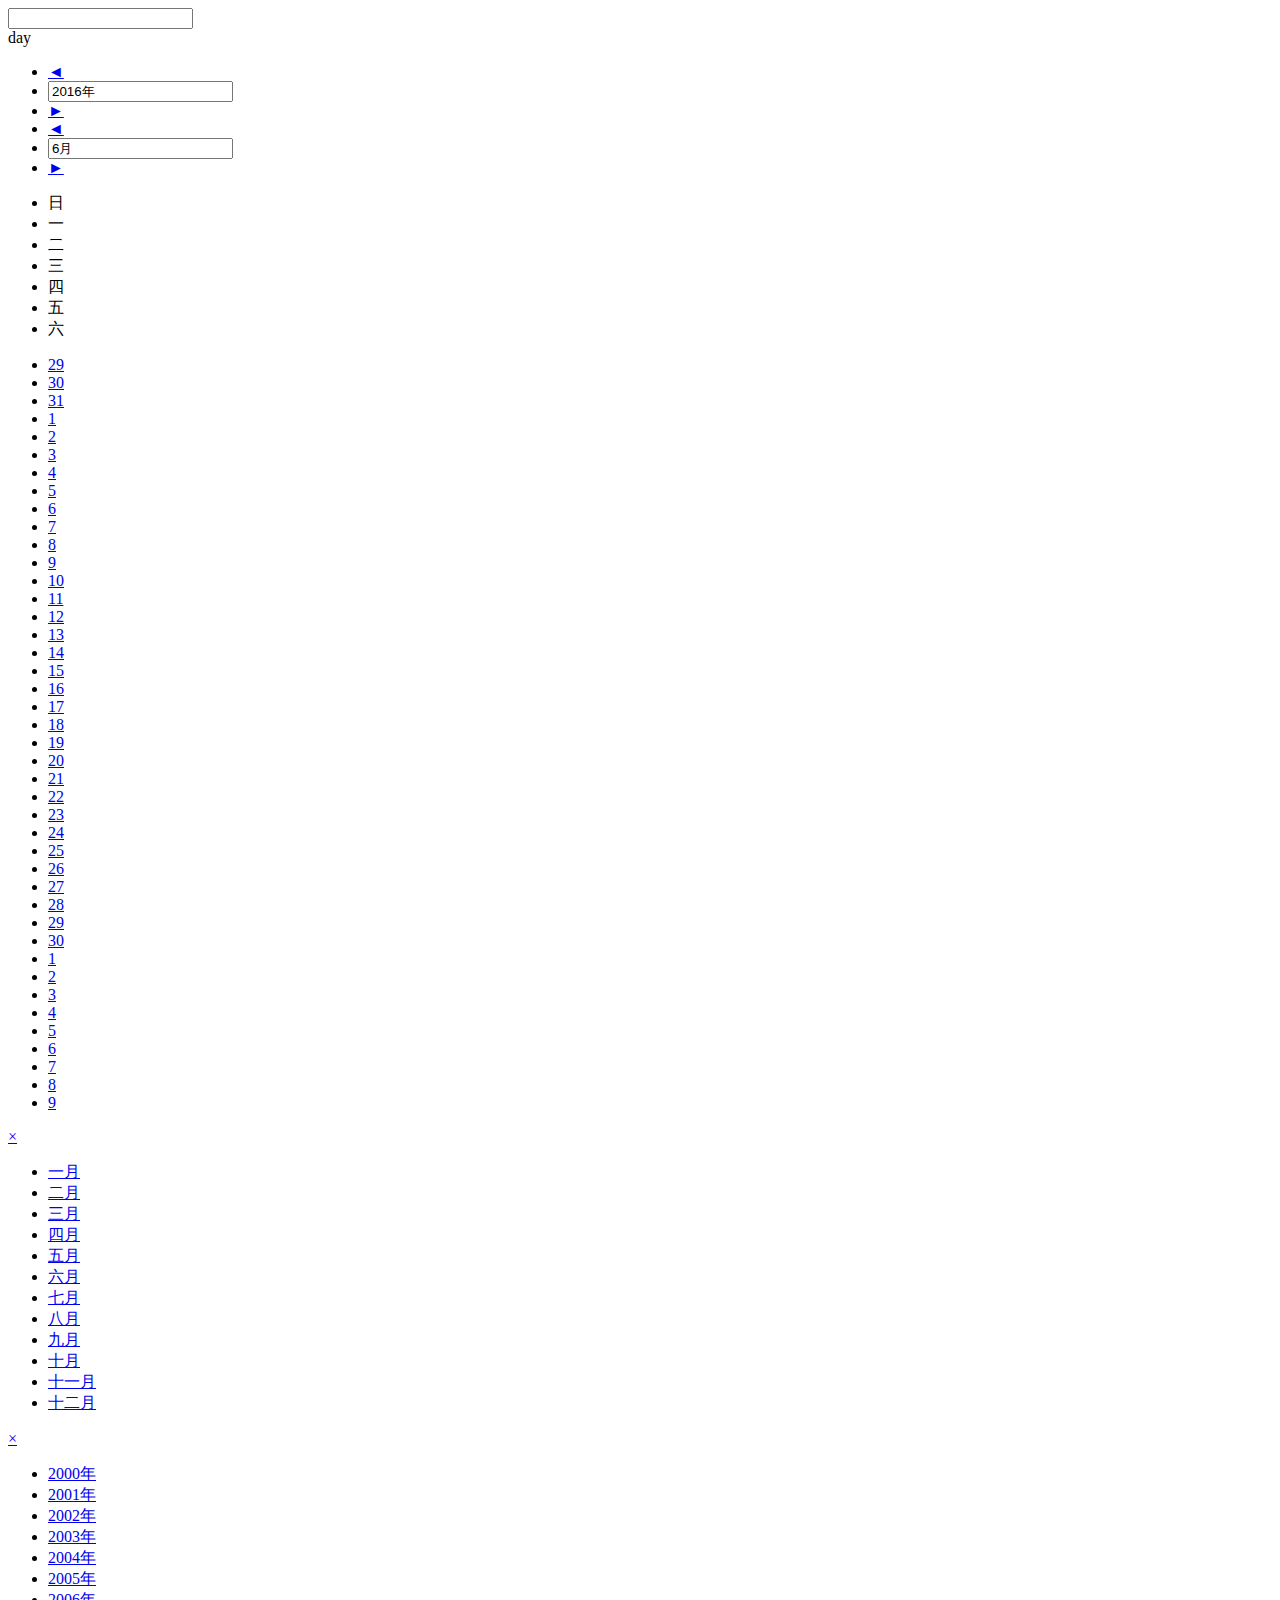
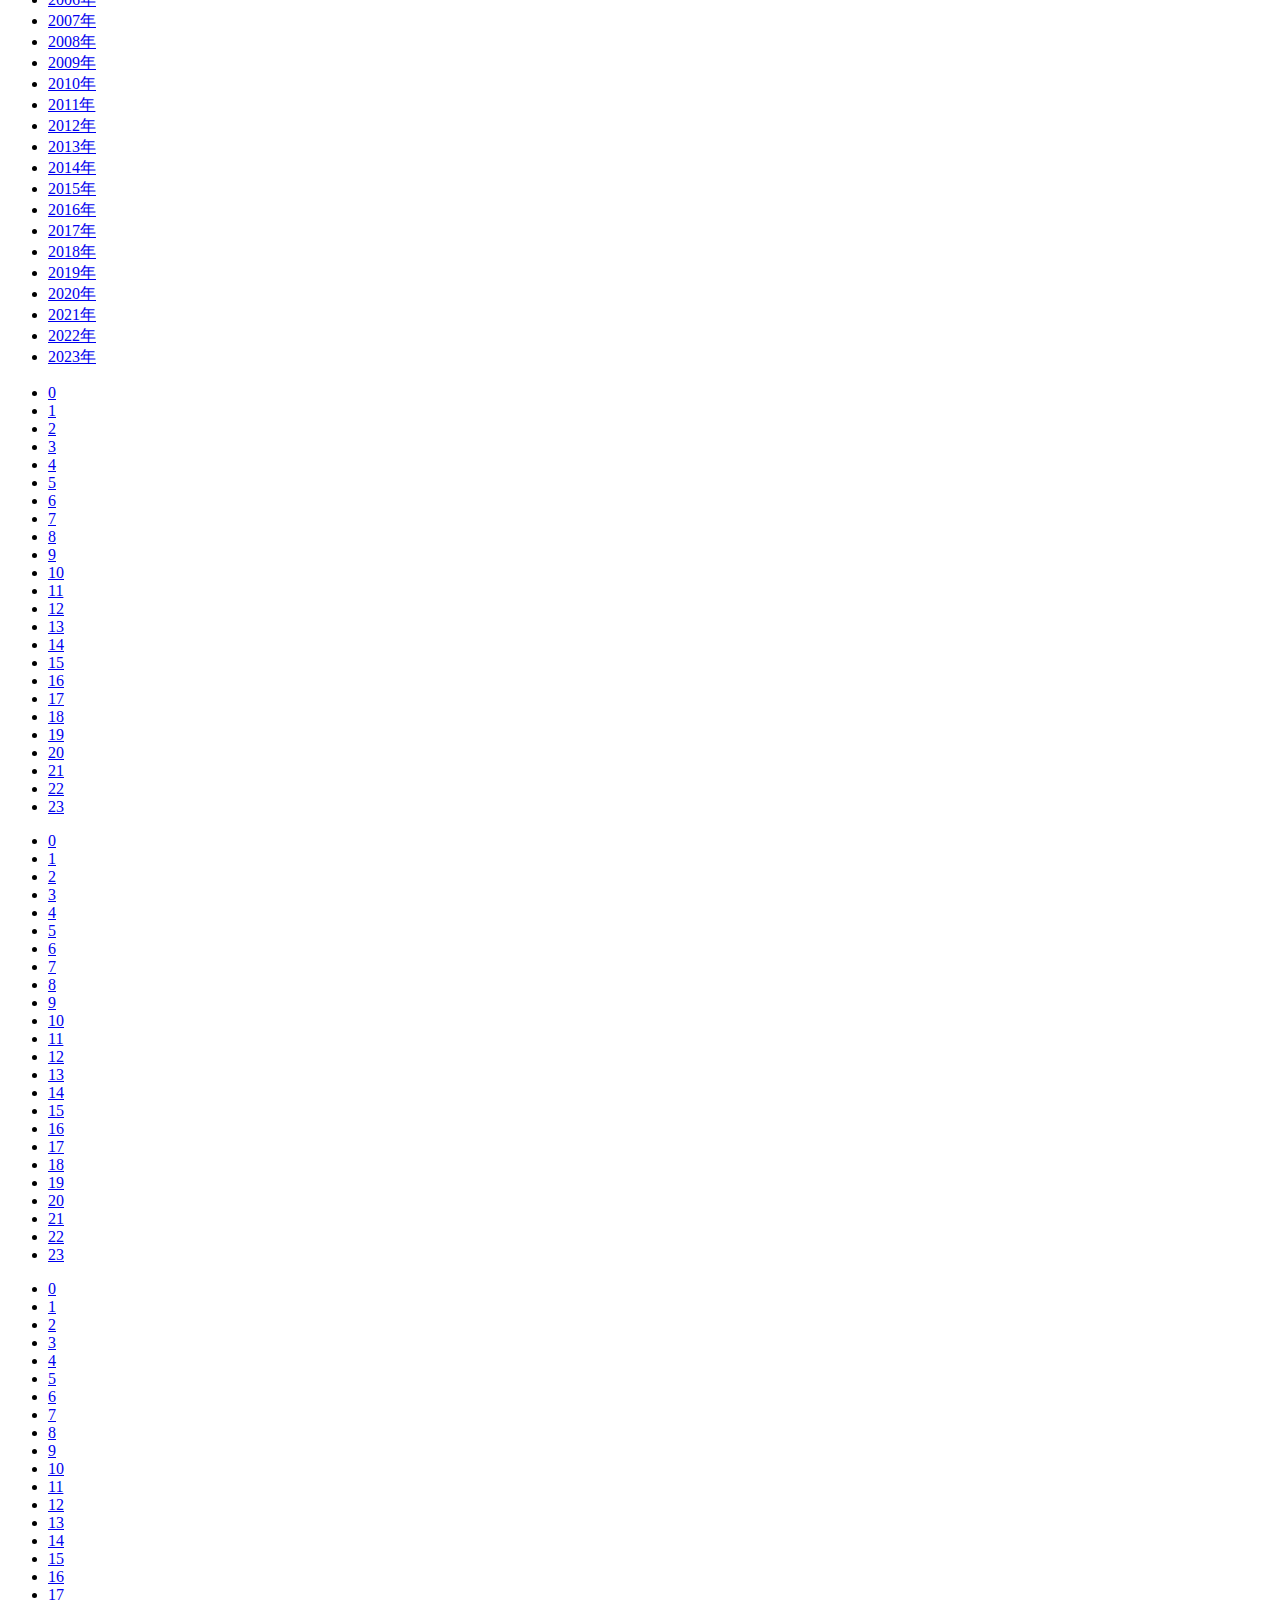
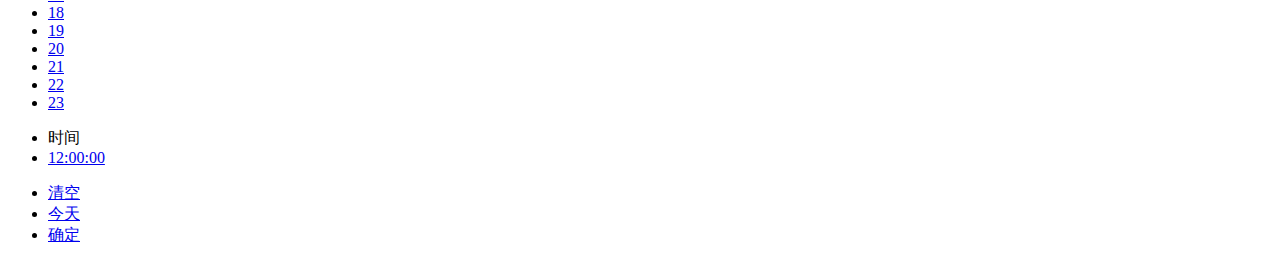
==== index.html @ f988fb54 "Update index.html" ====
<!DOCTYPE html>
<html>
	<head>
		<meta charset="utf-8" />
		<title></title>
		<link rel="stylesheet" type="text/css" href="css/datePicker.css"/>
	</head>
	<body>
		
		<div class="datePicker" id="myce">
			<input type="text" class="datePicker-input"/>
			<div class="datePicker-icon">day</div>
			
			<div class="datePicker-showdate">
				
				<ul class="date-title">
					<li class="year-prev btn"><a href="javascript:void(0);">◄</a></li>
					<li	class="year-li text"><input type="text" name="" id="" value="2016年" /></li>
					<li class="year-next btn"><a href="javascript:void(0);">►</a></li>
					<li class="month-prev btn"><a href="javascript:void(0);">◄</a></li>
					<li	class="month-li text"><input type="text" name="" id="" value="6月" /></li>
					<li class="month-next btn"><a href="javascript:void(0);">►</a></li>
				</ul>
				<ul class="date-title2"></ul>
				
				
				<div class="data-content">
					
					<div class="content-day">
						
						<ul class="week-title">
							<li>日</li>
							<li>一</li>
							<li>二</li>
							<li>三</li>
							<li>四</li>
							<li>五</li>
							<li>六</li>
						</ul>
						
						<ul class="day-content">
							<li class="not"><a href="javascript:void(0);">29</a></li>
							<li class="not"><a href="javascript:void(0);">30</a></li>
							<li class="not"><a href="javascript:void(0);">31</a></li>
							<li><a href="javascript:void(0);">1</a></li>
							<li><a href="javascript:void(0);">2</a></li>
							<li><a href="javascript:void(0);">3</a></li>
							<li class="week"><a href="javascript:void(0);">4</a></li>
							
							<li class="week"><a href="javascript:void(0);">5</a></li>
							<li><a href="javascript:void(0);">6</a></li>
							<li><a href="javascript:void(0);">7</a></li>
							<li><a href="javascript:void(0);">8</a></li>
							<li><a href="javascript:void(0);">9</a></li>
							<li><a href="javascript:void(0);">10</a></li>
							<li class="week"><a href="javascript:void(0);">11</a></li>
							
							<li class="week"><a href="javascript:void(0);">12</a></li>
							<li><a href="javascript:void(0);">13</a></li>
							<li><a href="javascript:void(0);">14</a></li>
							<li><a href="javascript:void(0);">15</a></li>
							<li><a href="javascript:void(0);">16</a></li>
							<li><a href="javascript:void(0);">17</a></li>
							<li class="week"><a href="javascript:void(0);">18</a></li>
							
							<li class="week"><a href="javascript:void(0);">19</a></li>
							<li><a href="javascript:void(0);">20</a></li>
							<li><a href="javascript:void(0);">21</a></li>
							<li><a href="javascript:void(0);">22</a></li>
							<li><a href="javascript:void(0);">23</a></li>
							<li><a href="javascript:void(0);">24</a></li>
							<li class="week"><a href="javascript:void(0);">25</a></li>
							
							<li class="week"><a href="javascript:void(0);">26</a></li>
							<li class="on"><a href="javascript:void(0);">27</a></li>
							<li><a href="javascript:void(0);">28</a></li>
							<li><a href="javascript:void(0);">29</a></li>
							<li><a href="javascript:void(0);">30</a></li>
							<li class="not"><a href="javascript:void(0);">1</a></li>
							<li class="not"><a href="javascript:void(0);">2</a></li>
							
							<li class="not"><a href="javascript:void(0);">3</a></li>
							<li class="not"><a href="javascript:void(0);">4</a></li>
							<li class="not"><a href="javascript:void(0);">5</a></li>
							<li class="not"><a href="javascript:void(0);">6</a></li>
							<li class="not"><a href="javascript:void(0);">7</a></li>
							<li class="not"><a href="javascript:void(0);">8</a></li>
							<li class="not"><a href="javascript:void(0);">9</a></li>
						</ul>
					</div>
					
					<div class="content-month">
						<div id="close-month"><a href="javascript:void(0);">×</a></div>
						<ul>
							<li><a href="javascript:void(0);">一月</a></li>
							<li><a href="javascript:void(0);">二月</a></li>
							<li><a href="javascript:void(0);">三月</a></li>
							<li><a href="javascript:void(0);">四月</a></li>
							<li><a href="javascript:void(0);">五月</a></li>
							<li><a href="javascript:void(0);">六月</a></li>
							<li><a href="javascript:void(0);">七月</a></li>
							<li><a href="javascript:void(0);">八月</a></li>
							<li><a href="javascript:void(0);">九月</a></li>
							<li><a href="javascript:void(0);">十月</a></li>
							<li><a href="javascript:void(0);">十一月</a></li>
							<li><a href="javascript:void(0);">十二月</a></li>
						</ul>
						
					</div>
					
					<div class="content-year">
						<div id="close-year"><a href="javascript:void(0);">×</a></div>
						<ul>
							<li><a href="javascript:void(0);">2000年</a></li>
							<li><a href="javascript:void(0);">2001年</a></li>
							<li><a href="javascript:void(0);">2002年</a></li>
							<li><a href="javascript:void(0);">2003年</a></li>
							<li><a href="javascript:void(0);">2004年</a></li>
							<li><a href="javascript:void(0);">2005年</a></li>
							<li><a href="javascript:void(0);">2006年</a></li>
							<li><a href="javascript:void(0);">2007年</a></li>
							<li><a href="javascript:void(0);">2008年</a></li>
							<li><a href="javascript:void(0);">2009年</a></li>
							<li><a href="javascript:void(0);">2010年</a></li>
							<li><a href="javascript:void(0);">2011年</a></li>
							<li><a href="javascript:void(0);">2012年</a></li>
							<li><a href="javascript:void(0);">2013年</a></li>
							<li><a href="javascript:void(0);">2014年</a></li>
							<li><a href="javascript:void(0);">2015年</a></li>
							<li><a href="javascript:void(0);">2016年</a></li>
							<li><a href="javascript:void(0);">2017年</a></li>
							<li><a href="javascript:void(0);">2018年</a></li>
							<li><a href="javascript:void(0);">2019年</a></li>
							<li><a href="javascript:void(0);">2020年</a></li>
							<li><a href="javascript:void(0);">2021年</a></li>
							<li><a href="javascript:void(0);">2022年</a></li>
							<li><a href="javascript:void(0);">2023年</a></li>
						</ul>
					</div>
					
					
					<div class="content-date">
						<ul class="date-hours">
							<li><a href="javascript:void(0);">0</a></li>
							<li><a href="javascript:void(0);">1</a></li>
							<li><a href="javascript:void(0);">2</a></li>
							<li><a href="javascript:void(0);">3</a></li>
							<li><a href="javascript:void(0);">4</a></li>
							<li><a href="javascript:void(0);">5</a></li>
							<li><a href="javascript:void(0);">6</a></li>
							<li><a href="javascript:void(0);">7</a></li>
							<li><a href="javascript:void(0);">8</a></li>
							<li><a href="javascript:void(0);">9</a></li>
							<li><a href="javascript:void(0);">10</a></li>
							<li><a href="javascript:void(0);">11</a></li>
							<li><a href="javascript:void(0);">12</a></li>
							<li><a href="javascript:void(0);">13</a></li>
							<li><a href="javascript:void(0);">14</a></li>
							<li><a href="javascript:void(0);">15</a></li>
							<li><a href="javascript:void(0);">16</a></li>
							<li><a href="javascript:void(0);">17</a></li>
							<li><a href="javascript:void(0);">18</a></li>
							<li><a href="javascript:void(0);">19</a></li>
							<li><a href="javascript:void(0);">20</a></li>
							<li><a href="javascript:void(0);">21</a></li>
							<li><a href="javascript:void(0);">22</a></li>
							<li><a href="javascript:void(0);">23</a></li>
						</ul>
						
						<ul class="date-minutes">
							<li><a href="javascript:void(0);">0</a></li>
							<li><a href="javascript:void(0);">1</a></li>
							<li><a href="javascript:void(0);">2</a></li>
							<li><a href="javascript:void(0);">3</a></li>
							<li><a href="javascript:void(0);">4</a></li>
							<li><a href="javascript:void(0);">5</a></li>
							<li><a href="javascript:void(0);">6</a></li>
							<li><a href="javascript:void(0);">7</a></li>
							<li><a href="javascript:void(0);">8</a></li>
							<li><a href="javascript:void(0);">9</a></li>
							<li><a href="javascript:void(0);">10</a></li>
							<li><a href="javascript:void(0);">11</a></li>
							<li><a href="javascript:void(0);">12</a></li>
							<li><a href="javascript:void(0);">13</a></li>
							<li><a href="javascript:void(0);">14</a></li>
							<li><a href="javascript:void(0);">15</a></li>
							<li><a href="javascript:void(0);">16</a></li>
							<li><a href="javascript:void(0);">17</a></li>
							<li><a href="javascript:void(0);">18</a></li>
							<li><a href="javascript:void(0);">19</a></li>
							<li><a href="javascript:void(0);">20</a></li>
							<li><a href="javascript:void(0);">21</a></li>
							<li><a href="javascript:void(0);">22</a></li>
							<li><a href="javascript:void(0);">23</a></li>
						</ul>
						
						<ul class="date-seconds">
							<li><a href="javascript:void(0);">0</a></li>
							<li><a href="javascript:void(0);">1</a></li>
							<li><a href="javascript:void(0);">2</a></li>
							<li><a href="javascript:void(0);">3</a></li>
							<li><a href="javascript:void(0);">4</a></li>
							<li><a href="javascript:void(0);">5</a></li>
							<li><a href="javascript:void(0);">6</a></li>
							<li><a href="javascript:void(0);">7</a></li>
							<li><a href="javascript:void(0);">8</a></li>
							<li><a href="javascript:void(0);">9</a></li>
							<li><a href="javascript:void(0);">10</a></li>
							<li><a href="javascript:void(0);">11</a></li>
							<li><a href="javascript:void(0);">12</a></li>
							<li><a href="javascript:void(0);">13</a></li>
							<li><a href="javascript:void(0);">14</a></li>
							<li><a href="javascript:void(0);">15</a></li>
							<li><a href="javascript:void(0);">16</a></li>
							<li><a href="javascript:void(0);">17</a></li>
							<li><a href="javascript:void(0);">18</a></li>
							<li><a href="javascript:void(0);">19</a></li>
							<li><a href="javascript:void(0);">20</a></li>
							<li><a href="javascript:void(0);">21</a></li>
							<li><a href="javascript:void(0);">22</a></li>
							<li><a href="javascript:void(0);">23</a></li>
						</ul>
					</div>
					
				</div>
				
				<div class="date-bottom">
					<ul class="date-date">
						<li class="key">时间</li>
						<li class="value"><a href="javascript:void(0);">12:00:00</a></li>
					</ul>
					
					<ul class="date-btns">
						<li><a href="javascript:void(0);">清空</a></li>
						<li><a href="javascript:void(0);">今天</a></li>
						<li><a href="javascript:void(0);">确定</a></li>
					</ul>
				</div>
				
			</div>
		</div>
		
		<!--<div class="datePicker" id="myce"></div>-->
		
		<script src="js/datePicker.js" type="text/javascript" charset="utf-8"></script>
		<script type="text/javascript">
			
			
		
			var uls = document.getElementById('myce').getElementsByTagName('ul');
			var ul = null;
			
			for(var i = 0, len = uls.length; i < len; i++){
				if(uls[i].className == "date-hours"){
					ul = uls[i];
					uls = null;
					break;
				}
			}
			
			
			var direct = 0;
			
			function scrollFunc(e) {
		        var ss = 0;
		        e = e || window.event;
		        
		        if (e.wheelDelta) {  //判断浏览器IE，谷歌滑轮事件             
		            if (e.wheelDelta > 0) { //当滑轮向上滚动时
		            	direct++;
		            }
		            if (e.wheelDelta < 0) { //当滑轮向下滚动时
		            	direct--;
		            }
		        } else if (e.detail) {  //Firefox滑轮事件
		            if (e.detail> 0) { //当滑轮向上滚动时
		            	direct++;
		            }
		            if (e.detail< 0) { //当滑轮向下滚动时
		            	direct--;
		            }
		        }
		        
		        
		        if(direct >= 0){
		        	direct = 0;
		        }
		        if(direct <= -23){
		        	direct = -23;
		        }
		        
		       	console.log(direct <= -23)
		       	console.log(direct);
		       	
		        ul.style.top = direct * 30 + 'px';
		        
		    }
			
			
		   
		    if(document.implementation.hasFeature("mousewheel")){
		    	 ul.onmousewheel = scrollFunc;
		    }else{
		    	 ul.DOMMouseScroll = scrollFunc;
		    }
		    
			
			
		</script>
	</body>
</html>
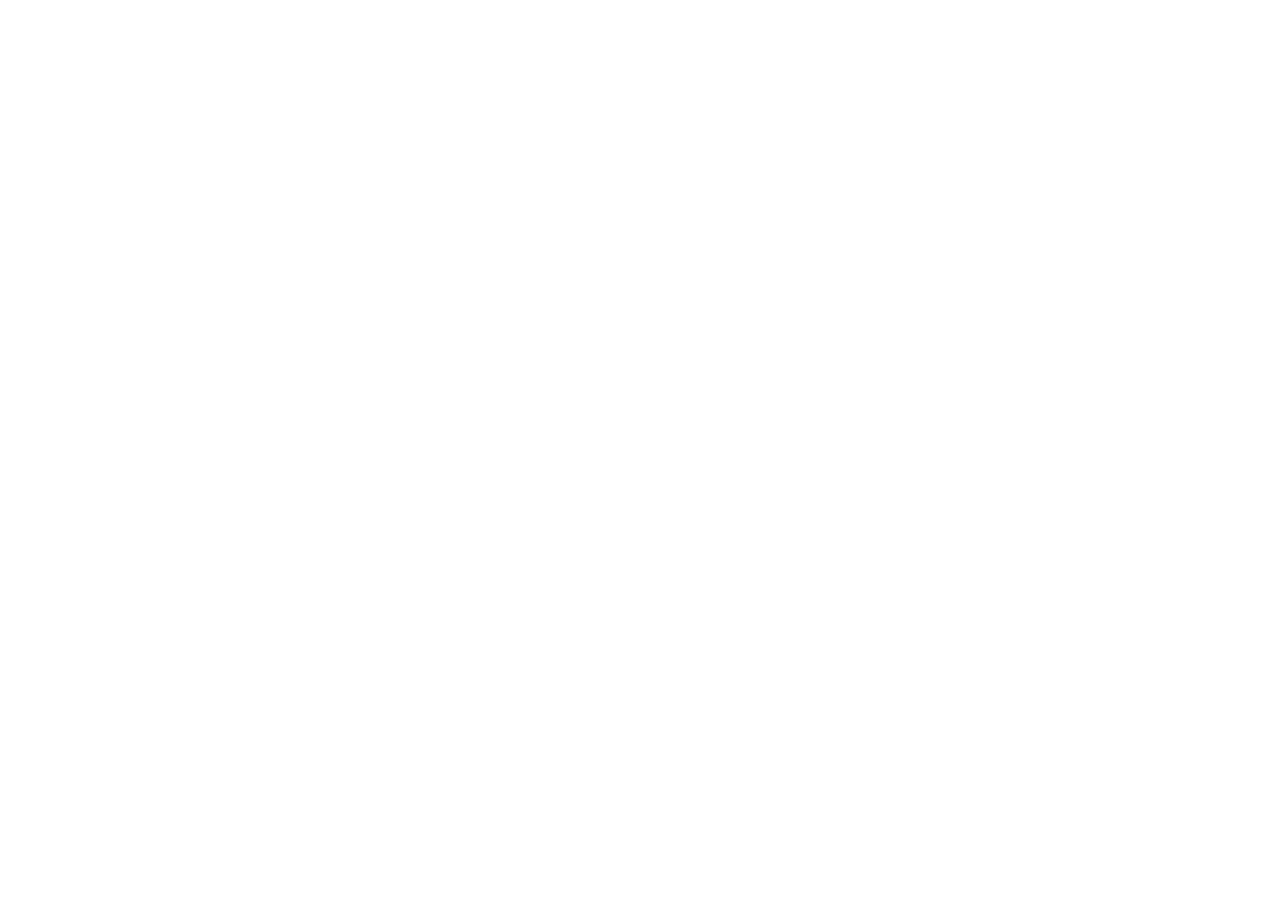
==== commit 16f60012: "Update index.html" ====
--- a/index.html
+++ b/index.html
@@ -6,7 +6,7 @@
 		<link rel="stylesheet" type="text/css" href="css/datePicker.css"/>
 	</head>
 	<body>
-		
+<!--		
 		<div class="datePicker" id="myce">
 			<input type="text" class="datePicker-input"/>
 			<div class="datePicker-icon">day</div>
@@ -39,53 +39,53 @@
 						</ul>
 						
 						<ul class="day-content">
-							<li class="not"><a href="javascript:void(0);">29</a></li>
-							<li class="not"><a href="javascript:void(0);">30</a></li>
-							<li class="not"><a href="javascript:void(0);">31</a></li>
+							<li><a href="javascript:void(0);" class="not">29</a></li>
+							<li><a href="javascript:void(0);" class="not">30</a></li>
+							<li><a href="javascript:void(0);" class="not">31</a></li>
 							<li><a href="javascript:void(0);">1</a></li>
 							<li><a href="javascript:void(0);">2</a></li>
 							<li><a href="javascript:void(0);">3</a></li>
-							<li class="week"><a href="javascript:void(0);">4</a></li>
-							
-							<li class="week"><a href="javascript:void(0);">5</a></li>
+							<li><a href="javascript:void(0);" class="week">4</a></li>
+							
+							<li><a href="javascript:void(0);" class="week">5</a></li>
 							<li><a href="javascript:void(0);">6</a></li>
 							<li><a href="javascript:void(0);">7</a></li>
 							<li><a href="javascript:void(0);">8</a></li>
 							<li><a href="javascript:void(0);">9</a></li>
 							<li><a href="javascript:void(0);">10</a></li>
-							<li class="week"><a href="javascript:void(0);">11</a></li>
-							
-							<li class="week"><a href="javascript:void(0);">12</a></li>
+							<li><a href="javascript:void(0);" class="week">11</a></li>
+							
+							<li><a href="javascript:void(0);" class="week">12</a></li>
 							<li><a href="javascript:void(0);">13</a></li>
 							<li><a href="javascript:void(0);">14</a></li>
 							<li><a href="javascript:void(0);">15</a></li>
 							<li><a href="javascript:void(0);">16</a></li>
 							<li><a href="javascript:void(0);">17</a></li>
-							<li class="week"><a href="javascript:void(0);">18</a></li>
-							
-							<li class="week"><a href="javascript:void(0);">19</a></li>
+							<li><a href="javascript:void(0);" class="week">18</a></li>
+							
+							<li><a href="javascript:void(0);" class="week">19</a></li>
 							<li><a href="javascript:void(0);">20</a></li>
 							<li><a href="javascript:void(0);">21</a></li>
 							<li><a href="javascript:void(0);">22</a></li>
 							<li><a href="javascript:void(0);">23</a></li>
 							<li><a href="javascript:void(0);">24</a></li>
-							<li class="week"><a href="javascript:void(0);">25</a></li>
-							
-							<li class="week"><a href="javascript:void(0);">26</a></li>
-							<li class="on"><a href="javascript:void(0);">27</a></li>
+							<li><a href="javascript:void(0);" class="week">25</a></li>
+							
+							<li><a href="javascript:void(0);" class="week">26</a></li>
+							<li><a href="javascript:void(0);" class="on">27</a></li>
 							<li><a href="javascript:void(0);">28</a></li>
 							<li><a href="javascript:void(0);">29</a></li>
 							<li><a href="javascript:void(0);">30</a></li>
-							<li class="not"><a href="javascript:void(0);">1</a></li>
-							<li class="not"><a href="javascript:void(0);">2</a></li>
-							
-							<li class="not"><a href="javascript:void(0);">3</a></li>
-							<li class="not"><a href="javascript:void(0);">4</a></li>
-							<li class="not"><a href="javascript:void(0);">5</a></li>
-							<li class="not"><a href="javascript:void(0);">6</a></li>
-							<li class="not"><a href="javascript:void(0);">7</a></li>
-							<li class="not"><a href="javascript:void(0);">8</a></li>
-							<li class="not"><a href="javascript:void(0);">9</a></li>
+							<li><a href="javascript:void(0);"  class="not">1</a></li>
+							<li><a href="javascript:void(0);"  class="not">2</a></li>
+							
+							<li><a href="javascript:void(0);" class="not">3</a></li>
+							<li><a href="javascript:void(0);" class="not">4</a></li>
+							<li><a href="javascript:void(0);" class="not">5</a></li>
+							<li><a href="javascript:void(0);" class="not">6</a></li>
+							<li><a href="javascript:void(0);" class="not">7</a></li>
+							<li><a href="javascript:void(0);" class="not">8</a></li>
+							<li><a href="javascript:void(0);" class="not">9</a></li>
 						</ul>
 					</div>
 					
@@ -140,6 +140,15 @@
 					
 					
 					<div class="content-date">
+						
+						<div class="date-check">
+							<span class="cancel">取消</span>
+							<span class="confirm">确定</span>
+						</div>
+						<div class="date-line">
+							
+						</div>
+						
 						<ul class="date-hours">
 							<li><a href="javascript:void(0);">0</a></li>
 							<li><a href="javascript:void(0);">1</a></li>
@@ -239,12 +248,12 @@
 				
 			</div>
 		</div>
-		
-		<!--<div class="datePicker" id="myce"></div>-->
+		-->
+		<div class="datePicker" id="myce"></div>
 		
 		<script src="js/datePicker.js" type="text/javascript" charset="utf-8"></script>
 		<script type="text/javascript">
-			
+			var dat = new DatePicker({id:"myce", type : "Y-M-D-H"});
 			
 		
 			var uls = document.getElementById('myce').getElementsByTagName('ul');
@@ -262,7 +271,6 @@
 			var direct = 0;
 			
 			function scrollFunc(e) {
-		        var ss = 0;
 		        e = e || window.event;
 		        
 		        if (e.wheelDelta) {  //判断浏览器IE，谷歌滑轮事件             
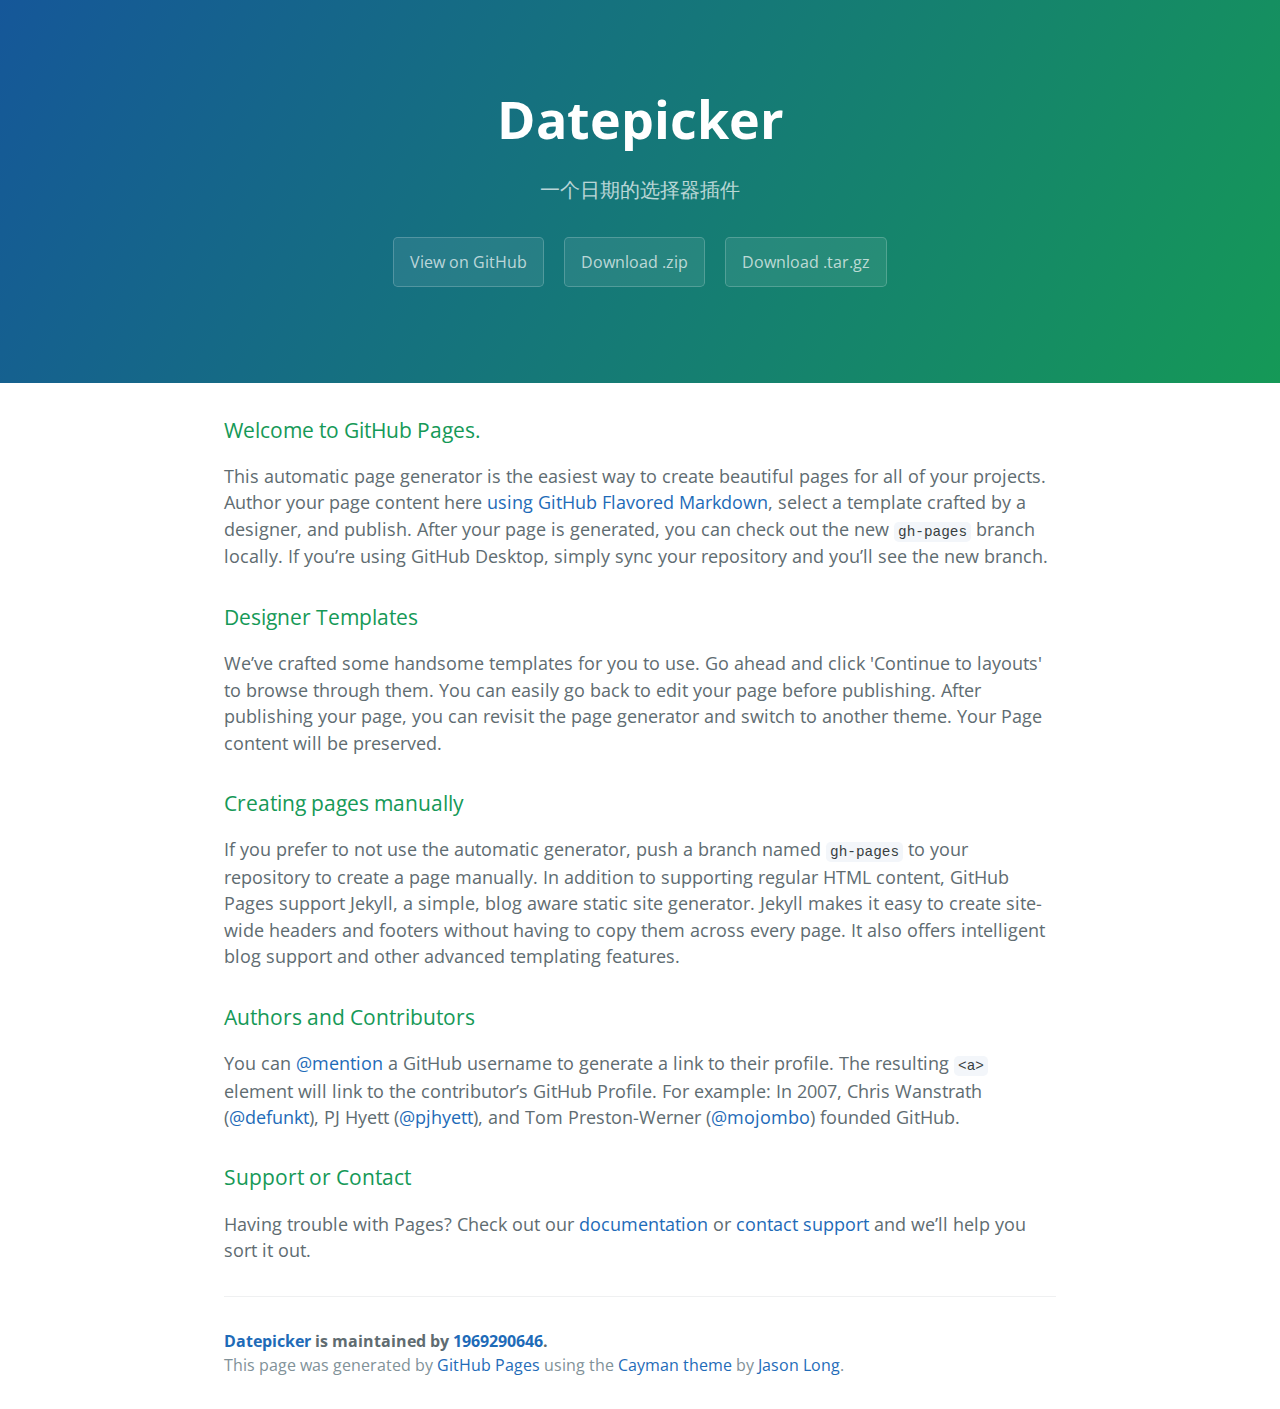
==== commit 4e348848: "Create gh-pages branch via GitHub" ====
--- a/index.html
+++ b/index.html
@@ -1,319 +1,57 @@
-<!DOCTYPE html>
-<html>
-	<head>
-		<meta charset="utf-8" />
-		<title></title>
-		<link rel="stylesheet" type="text/css" href="css/datePicker.css"/>
-	</head>
-	<body>
-<!--		
-		<div class="datePicker" id="myce">
-			<input type="text" class="datePicker-input"/>
-			<div class="datePicker-icon">day</div>
-			
-			<div class="datePicker-showdate">
-				
-				<ul class="date-title">
-					<li class="year-prev btn"><a href="javascript:void(0);">◄</a></li>
-					<li	class="year-li text"><input type="text" name="" id="" value="2016年" /></li>
-					<li class="year-next btn"><a href="javascript:void(0);">►</a></li>
-					<li class="month-prev btn"><a href="javascript:void(0);">◄</a></li>
-					<li	class="month-li text"><input type="text" name="" id="" value="6月" /></li>
-					<li class="month-next btn"><a href="javascript:void(0);">►</a></li>
-				</ul>
-				<ul class="date-title2"></ul>
-				
-				
-				<div class="data-content">
-					
-					<div class="content-day">
-						
-						<ul class="week-title">
-							<li>日</li>
-							<li>一</li>
-							<li>二</li>
-							<li>三</li>
-							<li>四</li>
-							<li>五</li>
-							<li>六</li>
-						</ul>
-						
-						<ul class="day-content">
-							<li><a href="javascript:void(0);" class="not">29</a></li>
-							<li><a href="javascript:void(0);" class="not">30</a></li>
-							<li><a href="javascript:void(0);" class="not">31</a></li>
-							<li><a href="javascript:void(0);">1</a></li>
-							<li><a href="javascript:void(0);">2</a></li>
-							<li><a href="javascript:void(0);">3</a></li>
-							<li><a href="javascript:void(0);" class="week">4</a></li>
-							
-							<li><a href="javascript:void(0);" class="week">5</a></li>
-							<li><a href="javascript:void(0);">6</a></li>
-							<li><a href="javascript:void(0);">7</a></li>
-							<li><a href="javascript:void(0);">8</a></li>
-							<li><a href="javascript:void(0);">9</a></li>
-							<li><a href="javascript:void(0);">10</a></li>
-							<li><a href="javascript:void(0);" class="week">11</a></li>
-							
-							<li><a href="javascript:void(0);" class="week">12</a></li>
-							<li><a href="javascript:void(0);">13</a></li>
-							<li><a href="javascript:void(0);">14</a></li>
-							<li><a href="javascript:void(0);">15</a></li>
-							<li><a href="javascript:void(0);">16</a></li>
-							<li><a href="javascript:void(0);">17</a></li>
-							<li><a href="javascript:void(0);" class="week">18</a></li>
-							
-							<li><a href="javascript:void(0);" class="week">19</a></li>
-							<li><a href="javascript:void(0);">20</a></li>
-							<li><a href="javascript:void(0);">21</a></li>
-							<li><a href="javascript:void(0);">22</a></li>
-							<li><a href="javascript:void(0);">23</a></li>
-							<li><a href="javascript:void(0);">24</a></li>
-							<li><a href="javascript:void(0);" class="week">25</a></li>
-							
-							<li><a href="javascript:void(0);" class="week">26</a></li>
-							<li><a href="javascript:void(0);" class="on">27</a></li>
-							<li><a href="javascript:void(0);">28</a></li>
-							<li><a href="javascript:void(0);">29</a></li>
-							<li><a href="javascript:void(0);">30</a></li>
-							<li><a href="javascript:void(0);"  class="not">1</a></li>
-							<li><a href="javascript:void(0);"  class="not">2</a></li>
-							
-							<li><a href="javascript:void(0);" class="not">3</a></li>
-							<li><a href="javascript:void(0);" class="not">4</a></li>
-							<li><a href="javascript:void(0);" class="not">5</a></li>
-							<li><a href="javascript:void(0);" class="not">6</a></li>
-							<li><a href="javascript:void(0);" class="not">7</a></li>
-							<li><a href="javascript:void(0);" class="not">8</a></li>
-							<li><a href="javascript:void(0);" class="not">9</a></li>
-						</ul>
-					</div>
-					
-					<div class="content-month">
-						<div id="close-month"><a href="javascript:void(0);">×</a></div>
-						<ul>
-							<li><a href="javascript:void(0);">一月</a></li>
-							<li><a href="javascript:void(0);">二月</a></li>
-							<li><a href="javascript:void(0);">三月</a></li>
-							<li><a href="javascript:void(0);">四月</a></li>
-							<li><a href="javascript:void(0);">五月</a></li>
-							<li><a href="javascript:void(0);">六月</a></li>
-							<li><a href="javascript:void(0);">七月</a></li>
-							<li><a href="javascript:void(0);">八月</a></li>
-							<li><a href="javascript:void(0);">九月</a></li>
-							<li><a href="javascript:void(0);">十月</a></li>
-							<li><a href="javascript:void(0);">十一月</a></li>
-							<li><a href="javascript:void(0);">十二月</a></li>
-						</ul>
-						
-					</div>
-					
-					<div class="content-year">
-						<div id="close-year"><a href="javascript:void(0);">×</a></div>
-						<ul>
-							<li><a href="javascript:void(0);">2000年</a></li>
-							<li><a href="javascript:void(0);">2001年</a></li>
-							<li><a href="javascript:void(0);">2002年</a></li>
-							<li><a href="javascript:void(0);">2003年</a></li>
-							<li><a href="javascript:void(0);">2004年</a></li>
-							<li><a href="javascript:void(0);">2005年</a></li>
-							<li><a href="javascript:void(0);">2006年</a></li>
-							<li><a href="javascript:void(0);">2007年</a></li>
-							<li><a href="javascript:void(0);">2008年</a></li>
-							<li><a href="javascript:void(0);">2009年</a></li>
-							<li><a href="javascript:void(0);">2010年</a></li>
-							<li><a href="javascript:void(0);">2011年</a></li>
-							<li><a href="javascript:void(0);">2012年</a></li>
-							<li><a href="javascript:void(0);">2013年</a></li>
-							<li><a href="javascript:void(0);">2014年</a></li>
-							<li><a href="javascript:void(0);">2015年</a></li>
-							<li><a href="javascript:void(0);">2016年</a></li>
-							<li><a href="javascript:void(0);">2017年</a></li>
-							<li><a href="javascript:void(0);">2018年</a></li>
-							<li><a href="javascript:void(0);">2019年</a></li>
-							<li><a href="javascript:void(0);">2020年</a></li>
-							<li><a href="javascript:void(0);">2021年</a></li>
-							<li><a href="javascript:void(0);">2022年</a></li>
-							<li><a href="javascript:void(0);">2023年</a></li>
-						</ul>
-					</div>
-					
-					
-					<div class="content-date">
-						
-						<div class="date-check">
-							<span class="cancel">取消</span>
-							<span class="confirm">确定</span>
-						</div>
-						<div class="date-line">
-							
-						</div>
-						
-						<ul class="date-hours">
-							<li><a href="javascript:void(0);">0</a></li>
-							<li><a href="javascript:void(0);">1</a></li>
-							<li><a href="javascript:void(0);">2</a></li>
-							<li><a href="javascript:void(0);">3</a></li>
-							<li><a href="javascript:void(0);">4</a></li>
-							<li><a href="javascript:void(0);">5</a></li>
-							<li><a href="javascript:void(0);">6</a></li>
-							<li><a href="javascript:void(0);">7</a></li>
-							<li><a href="javascript:void(0);">8</a></li>
-							<li><a href="javascript:void(0);">9</a></li>
-							<li><a href="javascript:void(0);">10</a></li>
-							<li><a href="javascript:void(0);">11</a></li>
-							<li><a href="javascript:void(0);">12</a></li>
-							<li><a href="javascript:void(0);">13</a></li>
-							<li><a href="javascript:void(0);">14</a></li>
-							<li><a href="javascript:void(0);">15</a></li>
-							<li><a href="javascript:void(0);">16</a></li>
-							<li><a href="javascript:void(0);">17</a></li>
-							<li><a href="javascript:void(0);">18</a></li>
-							<li><a href="javascript:void(0);">19</a></li>
-							<li><a href="javascript:void(0);">20</a></li>
-							<li><a href="javascript:void(0);">21</a></li>
-							<li><a href="javascript:void(0);">22</a></li>
-							<li><a href="javascript:void(0);">23</a></li>
-						</ul>
-						
-						<ul class="date-minutes">
-							<li><a href="javascript:void(0);">0</a></li>
-							<li><a href="javascript:void(0);">1</a></li>
-							<li><a href="javascript:void(0);">2</a></li>
-							<li><a href="javascript:void(0);">3</a></li>
-							<li><a href="javascript:void(0);">4</a></li>
-							<li><a href="javascript:void(0);">5</a></li>
-							<li><a href="javascript:void(0);">6</a></li>
-							<li><a href="javascript:void(0);">7</a></li>
-							<li><a href="javascript:void(0);">8</a></li>
-							<li><a href="javascript:void(0);">9</a></li>
-							<li><a href="javascript:void(0);">10</a></li>
-							<li><a href="javascript:void(0);">11</a></li>
-							<li><a href="javascript:void(0);">12</a></li>
-							<li><a href="javascript:void(0);">13</a></li>
-							<li><a href="javascript:void(0);">14</a></li>
-							<li><a href="javascript:void(0);">15</a></li>
-							<li><a href="javascript:void(0);">16</a></li>
-							<li><a href="javascript:void(0);">17</a></li>
-							<li><a href="javascript:void(0);">18</a></li>
-							<li><a href="javascript:void(0);">19</a></li>
-							<li><a href="javascript:void(0);">20</a></li>
-							<li><a href="javascript:void(0);">21</a></li>
-							<li><a href="javascript:void(0);">22</a></li>
-							<li><a href="javascript:void(0);">23</a></li>
-						</ul>
-						
-						<ul class="date-seconds">
-							<li><a href="javascript:void(0);">0</a></li>
-							<li><a href="javascript:void(0);">1</a></li>
-							<li><a href="javascript:void(0);">2</a></li>
-							<li><a href="javascript:void(0);">3</a></li>
-							<li><a href="javascript:void(0);">4</a></li>
-							<li><a href="javascript:void(0);">5</a></li>
-							<li><a href="javascript:void(0);">6</a></li>
-							<li><a href="javascript:void(0);">7</a></li>
-							<li><a href="javascript:void(0);">8</a></li>
-							<li><a href="javascript:void(0);">9</a></li>
-							<li><a href="javascript:void(0);">10</a></li>
-							<li><a href="javascript:void(0);">11</a></li>
-							<li><a href="javascript:void(0);">12</a></li>
-							<li><a href="javascript:void(0);">13</a></li>
-							<li><a href="javascript:void(0);">14</a></li>
-							<li><a href="javascript:void(0);">15</a></li>
-							<li><a href="javascript:void(0);">16</a></li>
-							<li><a href="javascript:void(0);">17</a></li>
-							<li><a href="javascript:void(0);">18</a></li>
-							<li><a href="javascript:void(0);">19</a></li>
-							<li><a href="javascript:void(0);">20</a></li>
-							<li><a href="javascript:void(0);">21</a></li>
-							<li><a href="javascript:void(0);">22</a></li>
-							<li><a href="javascript:void(0);">23</a></li>
-						</ul>
-					</div>
-					
-				</div>
-				
-				<div class="date-bottom">
-					<ul class="date-date">
-						<li class="key">时间</li>
-						<li class="value"><a href="javascript:void(0);">12:00:00</a></li>
-					</ul>
-					
-					<ul class="date-btns">
-						<li><a href="javascript:void(0);">清空</a></li>
-						<li><a href="javascript:void(0);">今天</a></li>
-						<li><a href="javascript:void(0);">确定</a></li>
-					</ul>
-				</div>
-				
-			</div>
-		</div>
-		-->
-		<div class="datePicker" id="myce"></div>
-		
-		<script src="js/datePicker.js" type="text/javascript" charset="utf-8"></script>
-		<script type="text/javascript">
-			var dat = new DatePicker({id:"myce", type : "Y-M-D-H"});
-			
-		
-			var uls = document.getElementById('myce').getElementsByTagName('ul');
-			var ul = null;
-			
-			for(var i = 0, len = uls.length; i < len; i++){
-				if(uls[i].className == "date-hours"){
-					ul = uls[i];
-					uls = null;
-					break;
-				}
-			}
-			
-			
-			var direct = 0;
-			
-			function scrollFunc(e) {
-		        e = e || window.event;
-		        
-		        if (e.wheelDelta) {  //判断浏览器IE，谷歌滑轮事件             
-		            if (e.wheelDelta > 0) { //当滑轮向上滚动时
-		            	direct++;
-		            }
-		            if (e.wheelDelta < 0) { //当滑轮向下滚动时
-		            	direct--;
-		            }
-		        } else if (e.detail) {  //Firefox滑轮事件
-		            if (e.detail> 0) { //当滑轮向上滚动时
-		            	direct++;
-		            }
-		            if (e.detail< 0) { //当滑轮向下滚动时
-		            	direct--;
-		            }
-		        }
-		        
-		        
-		        if(direct >= 0){
-		        	direct = 0;
-		        }
-		        if(direct <= -23){
-		        	direct = -23;
-		        }
-		        
-		       	console.log(direct <= -23)
-		       	console.log(direct);
-		       	
-		        ul.style.top = direct * 30 + 'px';
-		        
-		    }
-			
-			
-		   
-		    if(document.implementation.hasFeature("mousewheel")){
-		    	 ul.onmousewheel = scrollFunc;
-		    }else{
-		    	 ul.DOMMouseScroll = scrollFunc;
-		    }
-		    
-			
-			
-		</script>
-	</body>
-</html>
+<!DOCTYPE html>
+<html lang="en-us">
+  <head>
+    <meta charset="UTF-8">
+    <title>Datepicker by 1969290646</title>
+    <meta name="viewport" content="width=device-width, initial-scale=1">
+    <link rel="stylesheet" type="text/css" href="stylesheets/normalize.css" media="screen">
+    <link href='https://fonts.googleapis.com/css?family=Open+Sans:400,700' rel='stylesheet' type='text/css'>
+    <link rel="stylesheet" type="text/css" href="stylesheets/stylesheet.css" media="screen">
+    <link rel="stylesheet" type="text/css" href="stylesheets/github-light.css" media="screen">
+  </head>
+  <body>
+    <section class="page-header">
+      <h1 class="project-name">Datepicker</h1>
+      <h2 class="project-tagline">一个日期的选择器插件</h2>
+      <a href="https://github.com/1969290646/datePicker" class="btn">View on GitHub</a>
+      <a href="https://github.com/1969290646/datePicker/zipball/master" class="btn">Download .zip</a>
+      <a href="https://github.com/1969290646/datePicker/tarball/master" class="btn">Download .tar.gz</a>
+    </section>
+
+    <section class="main-content">
+      <h3>
+<a id="welcome-to-github-pages" class="anchor" href="#welcome-to-github-pages" aria-hidden="true"><span aria-hidden="true" class="octicon octicon-link"></span></a>Welcome to GitHub Pages.</h3>
+
+<p>This automatic page generator is the easiest way to create beautiful pages for all of your projects. Author your page content here <a href="https://guides.github.com/features/mastering-markdown/">using GitHub Flavored Markdown</a>, select a template crafted by a designer, and publish. After your page is generated, you can check out the new <code>gh-pages</code> branch locally. If you’re using GitHub Desktop, simply sync your repository and you’ll see the new branch.</p>
+
+<h3>
+<a id="designer-templates" class="anchor" href="#designer-templates" aria-hidden="true"><span aria-hidden="true" class="octicon octicon-link"></span></a>Designer Templates</h3>
+
+<p>We’ve crafted some handsome templates for you to use. Go ahead and click 'Continue to layouts' to browse through them. You can easily go back to edit your page before publishing. After publishing your page, you can revisit the page generator and switch to another theme. Your Page content will be preserved.</p>
+
+<h3>
+<a id="creating-pages-manually" class="anchor" href="#creating-pages-manually" aria-hidden="true"><span aria-hidden="true" class="octicon octicon-link"></span></a>Creating pages manually</h3>
+
+<p>If you prefer to not use the automatic generator, push a branch named <code>gh-pages</code> to your repository to create a page manually. In addition to supporting regular HTML content, GitHub Pages support Jekyll, a simple, blog aware static site generator. Jekyll makes it easy to create site-wide headers and footers without having to copy them across every page. It also offers intelligent blog support and other advanced templating features.</p>
+
+<h3>
+<a id="authors-and-contributors" class="anchor" href="#authors-and-contributors" aria-hidden="true"><span aria-hidden="true" class="octicon octicon-link"></span></a>Authors and Contributors</h3>
+
+<p>You can <a href="https://help.github.com/articles/basic-writing-and-formatting-syntax/#mentioning-users-and-teams" class="user-mention">@mention</a> a GitHub username to generate a link to their profile. The resulting <code>&lt;a&gt;</code> element will link to the contributor’s GitHub Profile. For example: In 2007, Chris Wanstrath (<a href="https://github.com/defunkt" class="user-mention">@defunkt</a>), PJ Hyett (<a href="https://github.com/pjhyett" class="user-mention">@pjhyett</a>), and Tom Preston-Werner (<a href="https://github.com/mojombo" class="user-mention">@mojombo</a>) founded GitHub.</p>
+
+<h3>
+<a id="support-or-contact" class="anchor" href="#support-or-contact" aria-hidden="true"><span aria-hidden="true" class="octicon octicon-link"></span></a>Support or Contact</h3>
+
+<p>Having trouble with Pages? Check out our <a href="https://help.github.com/pages">documentation</a> or <a href="https://github.com/contact">contact support</a> and we’ll help you sort it out.</p>
+
+      <footer class="site-footer">
+        <span class="site-footer-owner"><a href="https://github.com/1969290646/datePicker">Datepicker</a> is maintained by <a href="https://github.com/1969290646">1969290646</a>.</span>
+
+        <span class="site-footer-credits">This page was generated by <a href="https://pages.github.com">GitHub Pages</a> using the <a href="https://github.com/jasonlong/cayman-theme">Cayman theme</a> by <a href="https://twitter.com/jasonlong">Jason Long</a>.</span>
+      </footer>
+
+    </section>
+
+  
+  </body>
+</html>
--- a/stylesheets/stylesheet.css
+++ b/stylesheets/stylesheet.css
@@ -0,0 +1,245 @@
+* {
+  box-sizing: border-box; }
+
+body {
+  padding: 0;
+  margin: 0;
+  font-family: "Open Sans", "Helvetica Neue", Helvetica, Arial, sans-serif;
+  font-size: 16px;
+  line-height: 1.5;
+  color: #606c71; }
+
+a {
+  color: #1e6bb8;
+  text-decoration: none; }
+  a:hover {
+    text-decoration: underline; }
+
+.btn {
+  display: inline-block;
+  margin-bottom: 1rem;
+  color: rgba(255, 255, 255, 0.7);
+  background-color: rgba(255, 255, 255, 0.08);
+  border-color: rgba(255, 255, 255, 0.2);
+  border-style: solid;
+  border-width: 1px;
+  border-radius: 0.3rem;
+  transition: color 0.2s, background-color 0.2s, border-color 0.2s; }
+  .btn + .btn {
+    margin-left: 1rem; }
+
+.btn:hover {
+  color: rgba(255, 255, 255, 0.8);
+  text-decoration: none;
+  background-color: rgba(255, 255, 255, 0.2);
+  border-color: rgba(255, 255, 255, 0.3); }
+
+@media screen and (min-width: 64em) {
+  .btn {
+    padding: 0.75rem 1rem; } }
+
+@media screen and (min-width: 42em) and (max-width: 64em) {
+  .btn {
+    padding: 0.6rem 0.9rem;
+    font-size: 0.9rem; } }
+
+@media screen and (max-width: 42em) {
+  .btn {
+    display: block;
+    width: 100%;
+    padding: 0.75rem;
+    font-size: 0.9rem; }
+    .btn + .btn {
+      margin-top: 1rem;
+      margin-left: 0; } }
+
+.page-header {
+  color: #fff;
+  text-align: center;
+  background-color: #159957;
+  background-image: linear-gradient(120deg, #155799, #159957); }
+
+@media screen and (min-width: 64em) {
+  .page-header {
+    padding: 5rem 6rem; } }
+
+@media screen and (min-width: 42em) and (max-width: 64em) {
+  .page-header {
+    padding: 3rem 4rem; } }
+
+@media screen and (max-width: 42em) {
+  .page-header {
+    padding: 2rem 1rem; } }
+
+.project-name {
+  margin-top: 0;
+  margin-bottom: 0.1rem; }
+
+@media screen and (min-width: 64em) {
+  .project-name {
+    font-size: 3.25rem; } }
+
+@media screen and (min-width: 42em) and (max-width: 64em) {
+  .project-name {
+    font-size: 2.25rem; } }
+
+@media screen and (max-width: 42em) {
+  .project-name {
+    font-size: 1.75rem; } }
+
+.project-tagline {
+  margin-bottom: 2rem;
+  font-weight: normal;
+  opacity: 0.7; }
+
+@media screen and (min-width: 64em) {
+  .project-tagline {
+    font-size: 1.25rem; } }
+
+@media screen and (min-width: 42em) and (max-width: 64em) {
+  .project-tagline {
+    font-size: 1.15rem; } }
+
+@media screen and (max-width: 42em) {
+  .project-tagline {
+    font-size: 1rem; } }
+
+.main-content :first-child {
+  margin-top: 0; }
+.main-content img {
+  max-width: 100%; }
+.main-content h1, .main-content h2, .main-content h3, .main-content h4, .main-content h5, .main-content h6 {
+  margin-top: 2rem;
+  margin-bottom: 1rem;
+  font-weight: normal;
+  color: #159957; }
+.main-content p {
+  margin-bottom: 1em; }
+.main-content code {
+  padding: 2px 4px;
+  font-family: Consolas, "Liberation Mono", Menlo, Courier, monospace;
+  font-size: 0.9rem;
+  color: #383e41;
+  background-color: #f3f6fa;
+  border-radius: 0.3rem; }
+.main-content pre {
+  padding: 0.8rem;
+  margin-top: 0;
+  margin-bottom: 1rem;
+  font: 1rem Consolas, "Liberation Mono", Menlo, Courier, monospace;
+  color: #567482;
+  word-wrap: normal;
+  background-color: #f3f6fa;
+  border: solid 1px #dce6f0;
+  border-radius: 0.3rem; }
+  .main-content pre > code {
+    padding: 0;
+    margin: 0;
+    font-size: 0.9rem;
+    color: #567482;
+    word-break: normal;
+    white-space: pre;
+    background: transparent;
+    border: 0; }
+.main-content .highlight {
+  margin-bottom: 1rem; }
+  .main-content .highlight pre {
+    margin-bottom: 0;
+    word-break: normal; }
+.main-content .highlight pre, .main-content pre {
+  padding: 0.8rem;
+  overflow: auto;
+  font-size: 0.9rem;
+  line-height: 1.45;
+  border-radius: 0.3rem; }
+.main-content pre code, .main-content pre tt {
+  display: inline;
+  max-width: initial;
+  padding: 0;
+  margin: 0;
+  overflow: initial;
+  line-height: inherit;
+  word-wrap: normal;
+  background-color: transparent;
+  border: 0; }
+  .main-content pre code:before, .main-content pre code:after, .main-content pre tt:before, .main-content pre tt:after {
+    content: normal; }
+.main-content ul, .main-content ol {
+  margin-top: 0; }
+.main-content blockquote {
+  padding: 0 1rem;
+  margin-left: 0;
+  color: #819198;
+  border-left: 0.3rem solid #dce6f0; }
+  .main-content blockquote > :first-child {
+    margin-top: 0; }
+  .main-content blockquote > :last-child {
+    margin-bottom: 0; }
+.main-content table {
+  display: block;
+  width: 100%;
+  overflow: auto;
+  word-break: normal;
+  word-break: keep-all; }
+  .main-content table th {
+    font-weight: bold; }
+  .main-content table th, .main-content table td {
+    padding: 0.5rem 1rem;
+    border: 1px solid #e9ebec; }
+.main-content dl {
+  padding: 0; }
+  .main-content dl dt {
+    padding: 0;
+    margin-top: 1rem;
+    font-size: 1rem;
+    font-weight: bold; }
+  .main-content dl dd {
+    padding: 0;
+    margin-bottom: 1rem; }
+.main-content hr {
+  height: 2px;
+  padding: 0;
+  margin: 1rem 0;
+  background-color: #eff0f1;
+  border: 0; }
+
+@media screen and (min-width: 64em) {
+  .main-content {
+    max-width: 64rem;
+    padding: 2rem 6rem;
+    margin: 0 auto;
+    font-size: 1.1rem; } }
+
+@media screen and (min-width: 42em) and (max-width: 64em) {
+  .main-content {
+    padding: 2rem 4rem;
+    font-size: 1.1rem; } }
+
+@media screen and (max-width: 42em) {
+  .main-content {
+    padding: 2rem 1rem;
+    font-size: 1rem; } }
+
+.site-footer {
+  padding-top: 2rem;
+  margin-top: 2rem;
+  border-top: solid 1px #eff0f1; }
+
+.site-footer-owner {
+  display: block;
+  font-weight: bold; }
+
+.site-footer-credits {
+  color: #819198; }
+
+@media screen and (min-width: 64em) {
+  .site-footer {
+    font-size: 1rem; } }
+
+@media screen and (min-width: 42em) and (max-width: 64em) {
+  .site-footer {
+    font-size: 1rem; } }
+
+@media screen and (max-width: 42em) {
+  .site-footer {
+    font-size: 0.9rem; } }
--- a/stylesheets/github-light.css
+++ b/stylesheets/github-light.css
@@ -0,0 +1,124 @@
+/*
+The MIT License (MIT)
+
+Copyright (c) 2016 GitHub, Inc.
+
+Permission is hereby granted, free of charge, to any person obtaining a copy
+of this software and associated documentation files (the "Software"), to deal
+in the Software without restriction, including without limitation the rights
+to use, copy, modify, merge, publish, distribute, sublicense, and/or sell
+copies of the Software, and to permit persons to whom the Software is
+furnished to do so, subject to the following conditions:
+
+The above copyright notice and this permission notice shall be included in all
+copies or substantial portions of the Software.
+
+THE SOFTWARE IS PROVIDED "AS IS", WITHOUT WARRANTY OF ANY KIND, EXPRESS OR
+IMPLIED, INCLUDING BUT NOT LIMITED TO THE WARRANTIES OF MERCHANTABILITY,
+FITNESS FOR A PARTICULAR PURPOSE AND NONINFRINGEMENT. IN NO EVENT SHALL THE
+AUTHORS OR COPYRIGHT HOLDERS BE LIABLE FOR ANY CLAIM, DAMAGES OR OTHER
+LIABILITY, WHETHER IN AN ACTION OF CONTRACT, TORT OR OTHERWISE, ARISING FROM,
+OUT OF OR IN CONNECTION WITH THE SOFTWARE OR THE USE OR OTHER DEALINGS IN THE
+SOFTWARE.
+
+*/
+
+.pl-c /* comment */ {
+  color: #969896;
+}
+
+.pl-c1 /* constant, variable.other.constant, support, meta.property-name, support.constant, support.variable, meta.module-reference, markup.raw, meta.diff.header */,
+.pl-s .pl-v /* string variable */ {
+  color: #0086b3;
+}
+
+.pl-e /* entity */,
+.pl-en /* entity.name */ {
+  color: #795da3;
+}
+
+.pl-smi /* variable.parameter.function, storage.modifier.package, storage.modifier.import, storage.type.java, variable.other */,
+.pl-s .pl-s1 /* string source */ {
+  color: #333;
+}
+
+.pl-ent /* entity.name.tag */ {
+  color: #63a35c;
+}
+
+.pl-k /* keyword, storage, storage.type */ {
+  color: #a71d5d;
+}
+
+.pl-s /* string */,
+.pl-pds /* punctuation.definition.string, string.regexp.character-class */,
+.pl-s .pl-pse .pl-s1 /* string punctuation.section.embedded source */,
+.pl-sr /* string.regexp */,
+.pl-sr .pl-cce /* string.regexp constant.character.escape */,
+.pl-sr .pl-sre /* string.regexp source.ruby.embedded */,
+.pl-sr .pl-sra /* string.regexp string.regexp.arbitrary-repitition */ {
+  color: #183691;
+}
+
+.pl-v /* variable */ {
+  color: #ed6a43;
+}
+
+.pl-id /* invalid.deprecated */ {
+  color: #b52a1d;
+}
+
+.pl-ii /* invalid.illegal */ {
+  color: #f8f8f8;
+  background-color: #b52a1d;
+}
+
+.pl-sr .pl-cce /* string.regexp constant.character.escape */ {
+  font-weight: bold;
+  color: #63a35c;
+}
+
+.pl-ml /* markup.list */ {
+  color: #693a17;
+}
+
+.pl-mh /* markup.heading */,
+.pl-mh .pl-en /* markup.heading entity.name */,
+.pl-ms /* meta.separator */ {
+  font-weight: bold;
+  color: #1d3e81;
+}
+
+.pl-mq /* markup.quote */ {
+  color: #008080;
+}
+
+.pl-mi /* markup.italic */ {
+  font-style: italic;
+  color: #333;
+}
+
+.pl-mb /* markup.bold */ {
+  font-weight: bold;
+  color: #333;
+}
+
+.pl-md /* markup.deleted, meta.diff.header.from-file */ {
+  color: #bd2c00;
+  background-color: #ffecec;
+}
+
+.pl-mi1 /* markup.inserted, meta.diff.header.to-file */ {
+  color: #55a532;
+  background-color: #eaffea;
+}
+
+.pl-mdr /* meta.diff.range */ {
+  font-weight: bold;
+  color: #795da3;
+}
+
+.pl-mo /* meta.output */ {
+  color: #1d3e81;
+}
+
